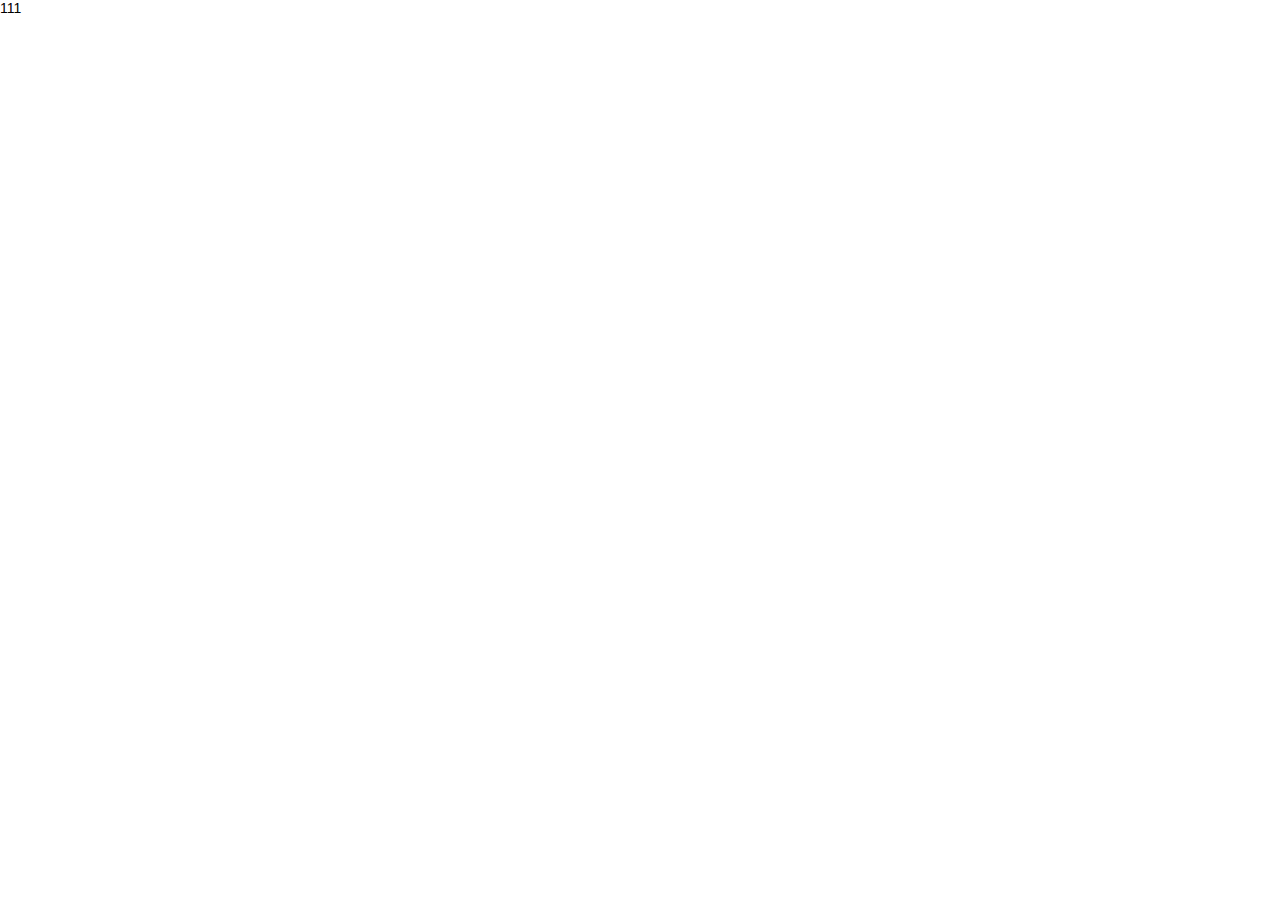
==== login.html @ 555096b3 "初始化" ====
<!DOCTYPE html>
<html lang="en">
<head>
  <meta charset="UTF-8">
  <meta http-equiv="X-UA-Compatible" content="IE=edge">
  <meta name="viewport" content="width=device-width, initial-scale=1.0">
  <title>Document</title>
  <link rel="stylesheet" href="assets/lib/layui/css/layui.css"/>
  <link rel="stylesheet" href="assets/css/index.css">
</head>
<body>
   111
</body>
</html>
---- assets/lib/layui/css/layui.css ----
/** layui-v2.5.5 MIT License By https://www.layui.com */
 .layui-inline,img{display:inline-block;vertical-align:middle}h1,h2,h3,h4,h5,h6{font-weight:400}.layui-edge,.layui-header,.layui-inline,.layui-main{position:relative}.layui-body,.layui-edge,.layui-elip{overflow:hidden}.layui-btn,.layui-edge,.layui-inline,img{vertical-align:middle}.layui-btn,.layui-disabled,.layui-icon,.layui-unselect{-moz-user-select:none;-webkit-user-select:none;-ms-user-select:none}.layui-elip,.layui-form-checkbox span,.layui-form-pane .layui-form-label{text-overflow:ellipsis;white-space:nowrap}.layui-breadcrumb,.layui-tree-btnGroup{visibility:hidden}blockquote,body,button,dd,div,dl,dt,form,h1,h2,h3,h4,h5,h6,input,li,ol,p,pre,td,textarea,th,ul{margin:0;padding:0;-webkit-tap-highlight-color:rgba(0,0,0,0)}a:active,a:hover{outline:0}img{border:none}li{list-style:none}table{border-collapse:collapse;border-spacing:0}h4,h5,h6{font-size:100%}button,input,optgroup,option,select,textarea{font-family:inherit;font-size:inherit;font-style:inherit;font-weight:inherit;outline:0}pre{white-space:pre-wrap;white-space:-moz-pre-wrap;white-space:-pre-wrap;white-space:-o-pre-wrap;word-wrap:break-word}body{line-height:24px;font:14px Helvetica Neue,Helvetica,PingFang SC,Tahoma,Arial,sans-serif}hr{height:1px;margin:10px 0;border:0;clear:both}a{color:#333;text-decoration:none}a:hover{color:#777}a cite{font-style:normal;*cursor:pointer}.layui-border-box,.layui-border-box *{box-sizing:border-box}.layui-box,.layui-box *{box-sizing:content-box}.layui-clear{clear:both;*zoom:1}.layui-clear:after{content:'\20';clear:both;*zoom:1;display:block;height:0}.layui-inline{*display:inline;*zoom:1}.layui-edge{display:inline-block;width:0;height:0;border-width:6px;border-style:dashed;border-color:transparent}.layui-edge-top{top:-4px;border-bottom-color:#999;border-bottom-style:solid}.layui-edge-right{border-left-color:#999;border-left-style:solid}.layui-edge-bottom{top:2px;border-top-color:#999;border-top-style:solid}.layui-edge-left{border-right-color:#999;border-right-style:solid}.layui-disabled,.layui-disabled:hover{color:#d2d2d2!important;cursor:not-allowed!important}.layui-circle{border-radius:100%}.layui-show{display:block!important}.layui-hide{display:none!important}@font-face{font-family:layui-icon;src:url(../font/iconfont.eot?v=250);src:url(../font/iconfont.eot?v=250#iefix) format('embedded-opentype'),url(../font/iconfont.woff2?v=250) format('woff2'),url(../font/iconfont.woff?v=250) format('woff'),url(../font/iconfont.ttf?v=250) format('truetype'),url(../font/iconfont.svg?v=250#layui-icon) format('svg')}.layui-icon{font-family:layui-icon!important;font-size:16px;font-style:normal;-webkit-font-smoothing:antialiased;-moz-osx-font-smoothing:grayscale}.layui-icon-reply-fill:before{content:"\e611"}.layui-icon-set-fill:before{content:"\e614"}.layui-icon-menu-fill:before{content:"\e60f"}.layui-icon-search:before{content:"\e615"}.layui-icon-share:before{content:"\e641"}.layui-icon-set-sm:before{content:"\e620"}.layui-icon-engine:before{content:"\e628"}.layui-icon-close:before{content:"\1006"}.layui-icon-close-fill:before{content:"\1007"}.layui-icon-chart-screen:before{content:"\e629"}.layui-icon-star:before{content:"\e600"}.layui-icon-circle-dot:before{content:"\e617"}.layui-icon-chat:before{content:"\e606"}.layui-icon-release:before{content:"\e609"}.layui-icon-list:before{content:"\e60a"}.layui-icon-chart:before{content:"\e62c"}.layui-icon-ok-circle:before{content:"\1005"}.layui-icon-layim-theme:before{content:"\e61b"}.layui-icon-table:before{content:"\e62d"}.layui-icon-right:before{content:"\e602"}.layui-icon-left:before{content:"\e603"}.layui-icon-cart-simple:before{content:"\e698"}.layui-icon-face-cry:before{content:"\e69c"}.layui-icon-face-smile:before{content:"\e6af"}.layui-icon-survey:before{content:"\e6b2"}.layui-icon-tree:before{content:"\e62e"}.layui-icon-upload-circle:before{content:"\e62f"}.layui-icon-add-circle:before{content:"\e61f"}.layui-icon-download-circle:before{content:"\e601"}.layui-icon-templeate-1:before{content:"\e630"}.layui-icon-util:before{content:"\e631"}.layui-icon-face-surprised:before{content:"\e664"}.layui-icon-edit:before{content:"\e642"}.layui-icon-speaker:before{content:"\e645"}.layui-icon-down:before{content:"\e61a"}.layui-icon-file:before{content:"\e621"}.layui-icon-layouts:before{content:"\e632"}.layui-icon-rate-half:before{content:"\e6c9"}.layui-icon-add-circle-fine:before{content:"\e608"}.layui-icon-prev-circle:before{content:"\e633"}.layui-icon-read:before{content:"\e705"}.layui-icon-404:before{content:"\e61c"}.layui-icon-carousel:before{content:"\e634"}.layui-icon-help:before{content:"\e607"}.layui-icon-code-circle:before{content:"\e635"}.layui-icon-water:before{content:"\e636"}.layui-icon-username:before{content:"\e66f"}.layui-icon-find-fill:before{content:"\e670"}.layui-icon-about:before{content:"\e60b"}.layui-icon-location:before{content:"\e715"}.layui-icon-up:before{content:"\e619"}.layui-icon-pause:before{content:"\e651"}.layui-icon-date:before{content:"\e637"}.layui-icon-layim-uploadfile:before{content:"\e61d"}.layui-icon-delete:before{content:"\e640"}.layui-icon-play:before{content:"\e652"}.layui-icon-top:before{content:"\e604"}.layui-icon-friends:before{content:"\e612"}.layui-icon-refresh-3:before{content:"\e9aa"}.layui-icon-ok:before{content:"\e605"}.layui-icon-layer:before{content:"\e638"}.layui-icon-face-smile-fine:before{content:"\e60c"}.layui-icon-dollar:before{content:"\e659"}.layui-icon-group:before{content:"\e613"}.layui-icon-layim-download:before{content:"\e61e"}.layui-icon-picture-fine:before{content:"\e60d"}.layui-icon-link:before{content:"\e64c"}.layui-icon-diamond:before{content:"\e735"}.layui-icon-log:before{content:"\e60e"}.layui-icon-rate-solid:before{content:"\e67a"}.layui-icon-fonts-del:before{content:"\e64f"}.layui-icon-unlink:before{content:"\e64d"}.layui-icon-fonts-clear:before{content:"\e639"}.layui-icon-triangle-r:before{content:"\e623"}.layui-icon-circle:before{content:"\e63f"}.layui-icon-radio:before{content:"\e643"}.layui-icon-align-center:before{content:"\e647"}.layui-icon-align-right:before{content:"\e648"}.layui-icon-align-left:before{content:"\e649"}.layui-icon-loading-1:before{content:"\e63e"}.layui-icon-return:before{content:"\e65c"}.layui-icon-fonts-strong:before{content:"\e62b"}.layui-icon-upload:before{content:"\e67c"}.layui-icon-dialogue:before{content:"\e63a"}.layui-icon-video:before{content:"\e6ed"}.layui-icon-headset:before{content:"\e6fc"}.layui-icon-cellphone-fine:before{content:"\e63b"}.layui-icon-add-1:before{content:"\e654"}.layui-icon-face-smile-b:before{content:"\e650"}.layui-icon-fonts-html:before{content:"\e64b"}.layui-icon-form:before{content:"\e63c"}.layui-icon-cart:before{content:"\e657"}.layui-icon-camera-fill:before{content:"\e65d"}.layui-icon-tabs:before{content:"\e62a"}.layui-icon-fonts-code:before{content:"\e64e"}.layui-icon-fire:before{content:"\e756"}.layui-icon-set:before{content:"\e716"}.layui-icon-fonts-u:before{content:"\e646"}.layui-icon-triangle-d:before{content:"\e625"}.layui-icon-tips:before{content:"\e702"}.layui-icon-picture:before{content:"\e64a"}.layui-icon-more-vertical:before{content:"\e671"}.layui-icon-flag:before{content:"\e66c"}.layui-icon-loading:before{content:"\e63d"}.layui-icon-fonts-i:before{content:"\e644"}.layui-icon-refresh-1:before{content:"\e666"}.layui-icon-rmb:before{content:"\e65e"}.layui-icon-home:before{content:"\e68e"}.layui-icon-user:before{content:"\e770"}.layui-icon-notice:before{content:"\e667"}.layui-icon-login-weibo:before{content:"\e675"}.layui-icon-voice:before{content:"\e688"}.layui-icon-upload-drag:before{content:"\e681"}.layui-icon-login-qq:before{content:"\e676"}.layui-icon-snowflake:before{content:"\e6b1"}.layui-icon-file-b:before{content:"\e655"}.layui-icon-template:before{content:"\e663"}.layui-icon-auz:before{content:"\e672"}.layui-icon-console:before{content:"\e665"}.layui-icon-app:before{content:"\e653"}.layui-icon-prev:before{content:"\e65a"}.layui-icon-website:before{content:"\e7ae"}.layui-icon-next:before{content:"\e65b"}.layui-icon-component:before{content:"\e857"}.layui-icon-more:before{content:"\e65f"}.layui-icon-login-wechat:before{content:"\e677"}.layui-icon-shrink-right:before{content:"\e668"}.layui-icon-spread-left:before{content:"\e66b"}.layui-icon-camera:before{content:"\e660"}.layui-icon-note:before{content:"\e66e"}.layui-icon-refresh:before{content:"\e669"}.layui-icon-female:before{content:"\e661"}.layui-icon-male:before{content:"\e662"}.layui-icon-password:before{content:"\e673"}.layui-icon-senior:before{content:"\e674"}.layui-icon-theme:before{content:"\e66a"}.layui-icon-tread:before{content:"\e6c5"}.layui-icon-praise:before{content:"\e6c6"}.layui-icon-star-fill:before{content:"\e658"}.layui-icon-rate:before{content:"\e67b"}.layui-icon-template-1:before{content:"\e656"}.layui-icon-vercode:before{content:"\e679"}.layui-icon-cellphone:before{content:"\e678"}.layui-icon-screen-full:before{content:"\e622"}.layui-icon-screen-restore:before{content:"\e758"}.layui-icon-cols:before{content:"\e610"}.layui-icon-export:before{content:"\e67d"}.layui-icon-print:before{content:"\e66d"}.layui-icon-slider:before{content:"\e714"}.layui-icon-addition:before{content:"\e624"}.layui-icon-subtraction:before{content:"\e67e"}.layui-icon-service:before{content:"\e626"}.layui-icon-transfer:before{content:"\e691"}.layui-main{width:1140px;margin:0 auto}.layui-header{z-index:1000;height:60px}.layui-header a:hover{transition:all .5s;-webkit-transition:all .5s}.layui-side{position:fixed;left:0;top:0;bottom:0;z-index:999;width:200px;overflow-x:hidden}.layui-side-scroll{position:relative;width:220px;height:100%;overflow-x:hidden}.layui-body{position:absolute;left:200px;right:0;top:0;bottom:0;z-index:998;width:auto;overflow-y:auto;box-sizing:border-box}.layui-layout-body{overflow:hidden}.layui-layout-admin .layui-header{background-color:#23262E}.layui-layout-admin .layui-side{top:60px;width:200px;overflow-x:hidden}.layui-layout-admin .layui-body{position:fixed;top:60px;bottom:44px}.layui-layout-admin .layui-main{width:auto;margin:0 15px}.layui-layout-admin .layui-footer{position:fixed;left:200px;right:0;bottom:0;height:44px;line-height:44px;padding:0 15px;background-color:#eee}.layui-layout-admin .layui-logo{position:absolute;left:0;top:0;width:200px;height:100%;line-height:60px;text-align:center;color:#009688;font-size:16px}.layui-layout-admin .layui-header .layui-nav{background:0 0}.layui-layout-left{position:absolute!important;left:200px;top:0}.layui-layout-right{position:absolute!important;right:0;top:0}.layui-container{position:relative;margin:0 auto;padding:0 15px;box-sizing:border-box}.layui-fluid{position:relative;margin:0 auto;padding:0 15px}.layui-row:after,.layui-row:before{content:'';display:block;clear:both}.layui-col-lg1,.layui-col-lg10,.layui-col-lg11,.layui-col-lg12,.layui-col-lg2,.layui-col-lg3,.layui-col-lg4,.layui-col-lg5,.layui-col-lg6,.layui-col-lg7,.layui-col-lg8,.layui-col-lg9,.layui-col-md1,.layui-col-md10,.layui-col-md11,.layui-col-md12,.layui-col-md2,.layui-col-md3,.layui-col-md4,.layui-col-md5,.layui-col-md6,.layui-col-md7,.layui-col-md8,.layui-col-md9,.layui-col-sm1,.layui-col-sm10,.layui-col-sm11,.layui-col-sm12,.layui-col-sm2,.layui-col-sm3,.layui-col-sm4,.layui-col-sm5,.layui-col-sm6,.layui-col-sm7,.layui-col-sm8,.layui-col-sm9,.layui-col-xs1,.layui-col-xs10,.layui-col-xs11,.layui-col-xs12,.layui-col-xs2,.layui-col-xs3,.layui-col-xs4,.layui-col-xs5,.layui-col-xs6,.layui-col-xs7,.layui-col-xs8,.layui-col-xs9{position:relative;display:block;box-sizing:border-box}.layui-col-xs1,.layui-col-xs10,.layui-col-xs11,.layui-col-xs12,.layui-col-xs2,.layui-col-xs3,.layui-col-xs4,.layui-col-xs5,.layui-col-xs6,.layui-col-xs7,.layui-col-xs8,.layui-col-xs9{float:left}.layui-col-xs1{width:8.33333333%}.layui-col-xs2{width:16.66666667%}.layui-col-xs3{width:25%}.layui-col-xs4{width:33.33333333%}.layui-col-xs5{width:41.66666667%}.layui-col-xs6{width:50%}.layui-col-xs7{width:58.33333333%}.layui-col-xs8{width:66.66666667%}.layui-col-xs9{width:75%}.layui-col-xs10{width:83.33333333%}.layui-col-xs11{width:91.66666667%}.layui-col-xs12{width:100%}.layui-col-xs-offset1{margin-left:8.33333333%}.layui-col-xs-offset2{margin-left:16.66666667%}.layui-col-xs-offset3{margin-left:25%}.layui-col-xs-offset4{margin-left:33.33333333%}.layui-col-xs-offset5{margin-left:41.66666667%}.layui-col-xs-offset6{margin-left:50%}.layui-col-xs-offset7{margin-left:58.33333333%}.layui-col-xs-offset8{margin-left:66.66666667%}.layui-col-xs-offset9{margin-left:75%}.layui-col-xs-offset10{margin-left:83.33333333%}.layui-col-xs-offset11{margin-left:91.66666667%}.layui-col-xs-offset12{margin-left:100%}@media screen and (max-width:768px){.layui-hide-xs{display:none!important}.layui-show-xs-block{display:block!important}.layui-show-xs-inline{display:inline!important}.layui-show-xs-inline-block{display:inline-block!important}}@media screen and (min-width:768px){.layui-container{width:750px}.layui-hide-sm{display:none!important}.layui-show-sm-block{display:block!important}.layui-show-sm-inline{display:inline!important}.layui-show-sm-inline-block{display:inline-block!important}.layui-col-sm1,.layui-col-sm10,.layui-col-sm11,.layui-col-sm12,.layui-col-sm2,.layui-col-sm3,.layui-col-sm4,.layui-col-sm5,.layui-col-sm6,.layui-col-sm7,.layui-col-sm8,.layui-col-sm9{float:left}.layui-col-sm1{width:8.33333333%}.layui-col-sm2{width:16.66666667%}.layui-col-sm3{width:25%}.layui-col-sm4{width:33.33333333%}.layui-col-sm5{width:41.66666667%}.layui-col-sm6{width:50%}.layui-col-sm7{width:58.33333333%}.layui-col-sm8{width:66.66666667%}.layui-col-sm9{width:75%}.layui-col-sm10{width:83.33333333%}.layui-col-sm11{width:91.66666667%}.layui-col-sm12{width:100%}.layui-col-sm-offset1{margin-left:8.33333333%}.layui-col-sm-offset2{margin-left:16.66666667%}.layui-col-sm-offset3{margin-left:25%}.layui-col-sm-offset4{margin-left:33.33333333%}.layui-col-sm-offset5{margin-left:41.66666667%}.layui-col-sm-offset6{margin-left:50%}.layui-col-sm-offset7{margin-left:58.33333333%}.layui-col-sm-offset8{margin-left:66.66666667%}.layui-col-sm-offset9{margin-left:75%}.layui-col-sm-offset10{margin-left:83.33333333%}.layui-col-sm-offset11{margin-left:91.66666667%}.layui-col-sm-offset12{margin-left:100%}}@media screen and (min-width:992px){.layui-container{width:970px}.layui-hide-md{display:none!important}.layui-show-md-block{display:block!important}.layui-show-md-inline{display:inline!important}.layui-show-md-inline-block{display:inline-block!important}.layui-col-md1,.layui-col-md10,.layui-col-md11,.layui-col-md12,.layui-col-md2,.layui-col-md3,.layui-col-md4,.layui-col-md5,.layui-col-md6,.layui-col-md7,.layui-col-md8,.layui-col-md9{float:left}.layui-col-md1{width:8.33333333%}.layui-col-md2{width:16.66666667%}.layui-col-md3{width:25%}.layui-col-md4{width:33.33333333%}.layui-col-md5{width:41.66666667%}.layui-col-md6{width:50%}.layui-col-md7{width:58.33333333%}.layui-col-md8{width:66.66666667%}.layui-col-md9{width:75%}.layui-col-md10{width:83.33333333%}.layui-col-md11{width:91.66666667%}.layui-col-md12{width:100%}.layui-col-md-offset1{margin-left:8.33333333%}.layui-col-md-offset2{margin-left:16.66666667%}.layui-col-md-offset3{margin-left:25%}.layui-col-md-offset4{margin-left:33.33333333%}.layui-col-md-offset5{margin-left:41.66666667%}.layui-col-md-offset6{margin-left:50%}.layui-col-md-offset7{margin-left:58.33333333%}.layui-col-md-offset8{margin-left:66.66666667%}.layui-col-md-offset9{margin-left:75%}.layui-col-md-offset10{margin-left:83.33333333%}.layui-col-md-offset11{margin-left:91.66666667%}.layui-col-md-offset12{margin-left:100%}}@media screen and (min-width:1200px){.layui-container{width:1170px}.layui-hide-lg{display:none!important}.layui-show-lg-block{display:block!important}.layui-show-lg-inline{display:inline!important}.layui-show-lg-inline-block{display:inline-block!important}.layui-col-lg1,.layui-col-lg10,.layui-col-lg11,.layui-col-lg12,.layui-col-lg2,.layui-col-lg3,.layui-col-lg4,.layui-col-lg5,.layui-col-lg6,.layui-col-lg7,.layui-col-lg8,.layui-col-lg9{float:left}.layui-col-lg1{width:8.33333333%}.layui-col-lg2{width:16.66666667%}.layui-col-lg3{width:25%}.layui-col-lg4{width:33.33333333%}.layui-col-lg5{width:41.66666667%}.layui-col-lg6{width:50%}.layui-col-lg7{width:58.33333333%}.layui-col-lg8{width:66.66666667%}.layui-col-lg9{width:75%}.layui-col-lg10{width:83.33333333%}.layui-col-lg11{width:91.66666667%}.layui-col-lg12{width:100%}.layui-col-lg-offset1{margin-left:8.33333333%}.layui-col-lg-offset2{margin-left:16.66666667%}.layui-col-lg-offset3{margin-left:25%}.layui-col-lg-offset4{margin-left:33.33333333%}.layui-col-lg-offset5{margin-left:41.66666667%}.layui-col-lg-offset6{margin-left:50%}.layui-col-lg-offset7{margin-left:58.33333333%}.layui-col-lg-offset8{margin-left:66.66666667%}.layui-col-lg-offset9{margin-left:75%}.layui-col-lg-offset10{margin-left:83.33333333%}.layui-col-lg-offset11{margin-left:91.66666667%}.layui-col-lg-offset12{margin-left:100%}}.layui-col-space1{margin:-.5px}.layui-col-space1>*{padding:.5px}.layui-col-space3{margin:-1.5px}.layui-col-space3>*{padding:1.5px}.layui-col-space5{margin:-2.5px}.layui-col-space5>*{padding:2.5px}.layui-col-space8{margin:-3.5px}.layui-col-space8>*{padding:3.5px}.layui-col-space10{margin:-5px}.layui-col-space10>*{padding:5px}.layui-col-space12{margin:-6px}.layui-col-space12>*{padding:6px}.layui-col-space15{margin:-7.5px}.layui-col-space15>*{padding:7.5px}.layui-col-space18{margin:-9px}.layui-col-space18>*{padding:9px}.layui-col-space20{margin:-10px}.layui-col-space20>*{padding:10px}.layui-col-space22{margin:-11px}.layui-col-space22>*{padding:11px}.layui-col-space25{margin:-12.5px}.layui-col-space25>*{padding:12.5px}.layui-col-space30{margin:-15px}.layui-col-space30>*{padding:15px}.layui-btn,.layui-input,.layui-select,.layui-textarea,.layui-upload-button{outline:0;-webkit-appearance:none;transition:all .3s;-webkit-transition:all .3s;box-sizing:border-box}.layui-elem-quote{margin-bottom:10px;padding:15px;line-height:22px;border-left:5px solid #009688;border-radius:0 2px 2px 0;background-color:#f2f2f2}.layui-quote-nm{border-style:solid;border-width:1px 1px 1px 5px;background:0 0}.layui-elem-field{margin-bottom:10px;padding:0;border-width:1px;border-style:solid}.layui-elem-field legend{margin-left:20px;padding:0 10px;font-size:20px;font-weight:300}.layui-field-title{margin:10px 0 20px;border-width:1px 0 0}.layui-field-box{padding:10px 15px}.layui-field-title .layui-field-box{padding:10px 0}.layui-progress{position:relative;height:6px;border-radius:20px;background-color:#e2e2e2}.layui-progress-bar{position:absolute;left:0;top:0;width:0;max-width:100%;height:6px;border-radius:20px;text-align:right;background-color:#5FB878;transition:all .3s;-webkit-transition:all .3s}.layui-progress-big,.layui-progress-big .layui-progress-bar{height:18px;line-height:18px}.layui-progress-text{position:relative;top:-20px;line-height:18px;font-size:12px;color:#666}.layui-progress-big .layui-progress-text{position:static;padding:0 10px;color:#fff}.layui-collapse{border-width:1px;border-style:solid;border-radius:2px}.layui-colla-content,.layui-colla-item{border-top-width:1px;border-top-style:solid}.layui-colla-item:first-child{border-top:none}.layui-colla-title{position:relative;height:42px;line-height:42px;padding:0 15px 0 35px;color:#333;background-color:#f2f2f2;cursor:pointer;font-size:14px;overflow:hidden}.layui-colla-content{display:none;padding:10px 15px;line-height:22px;color:#666}.layui-colla-icon{position:absolute;left:15px;top:0;font-size:14px}.layui-card{margin-bottom:15px;border-radius:2px;background-color:#fff;box-shadow:0 1px 2px 0 rgba(0,0,0,.05)}.layui-card:last-child{margin-bottom:0}.layui-card-header{position:relative;height:42px;line-height:42px;padding:0 15px;border-bottom:1px solid #f6f6f6;color:#333;border-radius:2px 2px 0 0;font-size:14px}.layui-bg-black,.layui-bg-blue,.layui-bg-cyan,.layui-bg-green,.layui-bg-orange,.layui-bg-red{color:#fff!important}.layui-card-body{position:relative;padding:10px 15px;line-height:24px}.layui-card-body[pad15]{padding:15px}.layui-card-body[pad20]{padding:20px}.layui-card-body .layui-table{margin:5px 0}.layui-card .layui-tab{margin:0}.layui-panel-window{position:relative;padding:15px;border-radius:0;border-top:5px solid #E6E6E6;background-color:#fff}.layui-auxiliar-moving{position:fixed;left:0;right:0;top:0;bottom:0;width:100%;height:100%;background:0 0;z-index:9999999999}.layui-form-label,.layui-form-mid,.layui-form-select,.layui-input-block,.layui-input-inline,.layui-textarea{position:relative}.layui-bg-red{background-color:#FF5722!important}.layui-bg-orange{background-color:#FFB800!important}.layui-bg-green{background-color:#009688!important}.layui-bg-cyan{background-color:#2F4056!important}.layui-bg-blue{background-color:#1E9FFF!important}.layui-bg-black{background-color:#393D49!important}.layui-bg-gray{background-color:#eee!important;color:#666!important}.layui-badge-rim,.layui-colla-content,.layui-colla-item,.layui-collapse,.layui-elem-field,.layui-form-pane .layui-form-item[pane],.layui-form-pane .layui-form-label,.layui-input,.layui-layedit,.layui-layedit-tool,.layui-quote-nm,.layui-select,.layui-tab-bar,.layui-tab-card,.layui-tab-title,.layui-tab-title .layui-this:after,.layui-textarea{border-color:#e6e6e6}.layui-timeline-item:before,hr{background-color:#e6e6e6}.layui-text{line-height:22px;font-size:14px;color:#666}.layui-text h1,.layui-text h2,.layui-text h3{font-weight:500;color:#333}.layui-text h1{font-size:30px}.layui-text h2{font-size:24px}.layui-text h3{font-size:18px}.layui-text a:not(.layui-btn){color:#01AAED}.layui-text a:not(.layui-btn):hover{text-decoration:underline}.layui-text ul{padding:5px 0 5px 15px}.layui-text ul li{margin-top:5px;list-style-type:disc}.layui-text em,.layui-word-aux{color:#999!important;padding:0 5px!important}.layui-btn{display:inline-block;height:38px;line-height:38px;padding:0 18px;background-color:#009688;color:#fff;white-space:nowrap;text-align:center;font-size:14px;border:none;border-radius:2px;cursor:pointer}.layui-btn:hover{opacity:.8;filter:alpha(opacity=80);color:#fff}.layui-btn:active{opacity:1;filter:alpha(opacity=100)}.layui-btn+.layui-btn{margin-left:10px}.layui-btn-container{font-size:0}.layui-btn-container .layui-btn{margin-right:10px;margin-bottom:10px}.layui-btn-container .layui-btn+.layui-btn{margin-left:0}.layui-table .layui-btn-container .layui-btn{margin-bottom:9px}.layui-btn-radius{border-radius:100px}.layui-btn .layui-icon{margin-right:3px;font-size:18px;vertical-align:bottom;vertical-align:middle\9}.layui-btn-primary{border:1px solid #C9C9C9;background-color:#fff;color:#555}.layui-btn-primary:hover{border-color:#009688;color:#333}.layui-btn-normal{background-color:#1E9FFF}.layui-btn-warm{background-color:#FFB800}.layui-btn-danger{background-color:#FF5722}.layui-btn-checked{background-color:#5FB878}.layui-btn-disabled,.layui-btn-disabled:active,.layui-btn-disabled:hover{border:1px solid #e6e6e6;background-color:#FBFBFB;color:#C9C9C9;cursor:not-allowed;opacity:1}.layui-btn-lg{height:44px;line-height:44px;padding:0 25px;font-size:16px}.layui-btn-sm{height:30px;line-height:30px;padding:0 10px;font-size:12px}.layui-btn-sm i{font-size:16px!important}.layui-btn-xs{height:22px;line-height:22px;padding:0 5px;font-size:12px}.layui-btn-xs i{font-size:14px!important}.layui-btn-group{display:inline-block;vertical-align:middle;font-size:0}.layui-btn-group .layui-btn{margin-left:0!important;margin-right:0!important;border-left:1px solid rgba(255,255,255,.5);border-radius:0}.layui-btn-group .layui-btn-primary{border-left:none}.layui-btn-group .layui-btn-primary:hover{border-color:#C9C9C9;color:#009688}.layui-btn-group .layui-btn:first-child{border-left:none;border-radius:2px 0 0 2px}.layui-btn-group .layui-btn-primary:first-child{border-left:1px solid #c9c9c9}.layui-btn-group .layui-btn:last-child{border-radius:0 2px 2px 0}.layui-btn-group .layui-btn+.layui-btn{margin-left:0}.layui-btn-group+.layui-btn-group{margin-left:10px}.layui-btn-fluid{width:100%}.layui-input,.layui-select,.layui-textarea{height:38px;line-height:1.3;line-height:38px\9;border-width:1px;border-style:solid;background-color:#fff;border-radius:2px}.layui-input::-webkit-input-placeholder,.layui-select::-webkit-input-placeholder,.layui-textarea::-webkit-input-placeholder{line-height:1.3}.layui-input,.layui-textarea{display:block;width:100%;padding-left:10px}.layui-input:hover,.layui-textarea:hover{border-color:#D2D2D2!important}.layui-input:focus,.layui-textarea:focus{border-color:#C9C9C9!important}.layui-textarea{min-height:100px;height:auto;line-height:20px;padding:6px 10px;resize:vertical}.layui-select{padding:0 10px}.layui-form input[type=checkbox],.layui-form input[type=radio],.layui-form select{display:none}.layui-form [lay-ignore]{display:initial}.layui-form-item{margin-bottom:15px;clear:both;*zoom:1}.layui-form-item:after{content:'\20';clear:both;*zoom:1;display:block;height:0}.layui-form-label{float:left;display:block;padding:9px 15px;width:80px;font-weight:400;line-height:20px;text-align:right}.layui-form-label-col{display:block;float:none;padding:9px 0;line-height:20px;text-align:left}.layui-form-item .layui-inline{margin-bottom:5px;margin-right:10px}.layui-input-block{margin-left:110px;min-height:36px}.layui-input-inline{display:inline-block;vertical-align:middle}.layui-form-item .layui-input-inline{float:left;width:190px;margin-right:10px}.layui-form-text .layui-input-inline{width:auto}.layui-form-mid{float:left;display:block;padding:9px 0!important;line-height:20px;margin-right:10px}.layui-form-danger+.layui-form-select .layui-input,.layui-form-danger:focus{border-color:#FF5722!important}.layui-form-select .layui-input{padding-right:30px;cursor:pointer}.layui-form-select .layui-edge{position:absolute;right:10px;top:50%;margin-top:-3px;cursor:pointer;border-width:6px;border-top-color:#c2c2c2;border-top-style:solid;transition:all .3s;-webkit-transition:all .3s}.layui-form-select dl{display:none;position:absolute;left:0;top:42px;padding:5px 0;z-index:899;min-width:100%;border:1px solid #d2d2d2;max-height:300px;overflow-y:auto;background-color:#fff;border-radius:2px;box-shadow:0 2px 4px rgba(0,0,0,.12);box-sizing:border-box}.layui-form-select dl dd,.layui-form-select dl dt{padding:0 10px;line-height:36px;white-space:nowrap;overflow:hidden;text-overflow:ellipsis}.layui-form-select dl dt{font-size:12px;color:#999}.layui-form-select dl dd{cursor:pointer}.layui-form-select dl dd:hover{background-color:#f2f2f2;-webkit-transition:.5s all;transition:.5s all}.layui-form-select .layui-select-group dd{padding-left:20px}.layui-form-select dl dd.layui-select-tips{padding-left:10px!important;color:#999}.layui-form-select dl dd.layui-this{background-color:#5FB878;color:#fff}.layui-form-checkbox,.layui-form-select dl dd.layui-disabled{background-color:#fff}.layui-form-selected dl{display:block}.layui-form-checkbox,.layui-form-checkbox *,.layui-form-switch{display:inline-block;vertical-align:middle}.layui-form-selected .layui-edge{margin-top:-9px;-webkit-transform:rotate(180deg);transform:rotate(180deg);margin-top:-3px\9}:root .layui-form-selected .layui-edge{margin-top:-9px\0/IE9}.layui-form-selectup dl{top:auto;bottom:42px}.layui-select-none{margin:5px 0;text-align:center;color:#999}.layui-select-disabled .layui-disabled{border-color:#eee!important}.layui-select-disabled .layui-edge{border-top-color:#d2d2d2}.layui-form-checkbox{position:relative;height:30px;line-height:30px;margin-right:10px;padding-right:30px;cursor:pointer;font-size:0;-webkit-transition:.1s linear;transition:.1s linear;box-sizing:border-box}.layui-form-checkbox span{padding:0 10px;height:100%;font-size:14px;border-radius:2px 0 0 2px;background-color:#d2d2d2;color:#fff;overflow:hidden}.layui-form-checkbox:hover span{background-color:#c2c2c2}.layui-form-checkbox i{position:absolute;right:0;top:0;width:30px;height:28px;border:1px solid #d2d2d2;border-left:none;border-radius:0 2px 2px 0;color:#fff;font-size:20px;text-align:center}.layui-form-checkbox:hover i{border-color:#c2c2c2;color:#c2c2c2}.layui-form-checked,.layui-form-checked:hover{border-color:#5FB878}.layui-form-checked span,.layui-form-checked:hover span{background-color:#5FB878}.layui-form-checked i,.layui-form-checked:hover i{color:#5FB878}.layui-form-item .layui-form-checkbox{margin-top:4px}.layui-form-checkbox[lay-skin=primary]{height:auto!important;line-height:normal!important;min-width:18px;min-height:18px;border:none!important;margin-right:0;padding-left:28px;padding-right:0;background:0 0}.layui-form-checkbox[lay-skin=primary] span{padding-left:0;padding-right:15px;line-height:18px;background:0 0;color:#666}.layui-form-checkbox[lay-skin=primary] i{right:auto;left:0;width:16px;height:16px;line-height:16px;border:1px solid #d2d2d2;font-size:12px;border-radius:2px;background-color:#fff;-webkit-transition:.1s linear;transition:.1s linear}.layui-form-checkbox[lay-skin=primary]:hover i{border-color:#5FB878;color:#fff}.layui-form-checked[lay-skin=primary] i{border-color:#5FB878!important;background-color:#5FB878;color:#fff}.layui-checkbox-disbaled[lay-skin=primary] span{background:0 0!important;color:#c2c2c2}.layui-checkbox-disbaled[lay-skin=primary]:hover i{border-color:#d2d2d2}.layui-form-item .layui-form-checkbox[lay-skin=primary]{margin-top:10px}.layui-form-switch{position:relative;height:22px;line-height:22px;min-width:35px;padding:0 5px;margin-top:8px;border:1px solid #d2d2d2;border-radius:20px;cursor:pointer;background-color:#fff;-webkit-transition:.1s linear;transition:.1s linear}.layui-form-switch i{position:absolute;left:5px;top:3px;width:16px;height:16px;border-radius:20px;background-color:#d2d2d2;-webkit-transition:.1s linear;transition:.1s linear}.layui-form-switch em{position:relative;top:0;width:25px;margin-left:21px;padding:0!important;text-align:center!important;color:#999!important;font-style:normal!important;font-size:12px}.layui-form-onswitch{border-color:#5FB878;background-color:#5FB878}.layui-checkbox-disbaled,.layui-checkbox-disbaled i{border-color:#e2e2e2!important}.layui-form-onswitch i{left:100%;margin-left:-21px;background-color:#fff}.layui-form-onswitch em{margin-left:5px;margin-right:21px;color:#fff!important}.layui-checkbox-disbaled span{background-color:#e2e2e2!important}.layui-checkbox-disbaled:hover i{color:#fff!important}[lay-radio]{display:none}.layui-form-radio,.layui-form-radio *{display:inline-block;vertical-align:middle}.layui-form-radio{line-height:28px;margin:6px 10px 0 0;padding-right:10px;cursor:pointer;font-size:0}.layui-form-radio *{font-size:14px}.layui-form-radio>i{margin-right:8px;font-size:22px;color:#c2c2c2}.layui-form-radio>i:hover,.layui-form-radioed>i{color:#5FB878}.layui-radio-disbaled>i{color:#e2e2e2!important}.layui-form-pane .layui-form-label{width:110px;padding:8px 15px;height:38px;line-height:20px;border-width:1px;border-style:solid;border-radius:2px 0 0 2px;text-align:center;background-color:#FBFBFB;overflow:hidden;box-sizing:border-box}.layui-form-pane .layui-input-inline{margin-left:-1px}.layui-form-pane .layui-input-block{margin-left:110px;left:-1px}.layui-form-pane .layui-input{border-radius:0 2px 2px 0}.layui-form-pane .layui-form-text .layui-form-label{float:none;width:100%;border-radius:2px;box-sizing:border-box;text-align:left}.layui-form-pane .layui-form-text .layui-input-inline{display:block;margin:0;top:-1px;clear:both}.layui-form-pane .layui-form-text .layui-input-block{margin:0;left:0;top:-1px}.layui-form-pane .layui-form-text .layui-textarea{min-height:100px;border-radius:0 0 2px 2px}.layui-form-pane .layui-form-checkbox{margin:4px 0 4px 10px}.layui-form-pane .layui-form-radio,.layui-form-pane .layui-form-switch{margin-top:6px;margin-left:10px}.layui-form-pane .layui-form-item[pane]{position:relative;border-width:1px;border-style:solid}.layui-form-pane .layui-form-item[pane] .layui-form-label{position:absolute;left:0;top:0;height:100%;border-width:0 1px 0 0}.layui-form-pane .layui-form-item[pane] .layui-input-inline{margin-left:110px}@media screen and (max-width:450px){.layui-form-item .layui-form-label{text-overflow:ellipsis;overflow:hidden;white-space:nowrap}.layui-form-item .layui-inline{display:block;margin-right:0;margin-bottom:20px;clear:both}.layui-form-item .layui-inline:after{content:'\20';clear:both;display:block;height:0}.layui-form-item .layui-input-inline{display:block;float:none;left:-3px;width:auto;margin:0 0 10px 112px}.layui-form-item .layui-input-inline+.layui-form-mid{margin-left:110px;top:-5px;padding:0}.layui-form-item .layui-form-checkbox{margin-right:5px;margin-bottom:5px}}.layui-layedit{border-width:1px;border-style:solid;border-radius:2px}.layui-layedit-tool{padding:3px 5px;border-bottom-width:1px;border-bottom-style:solid;font-size:0}.layedit-tool-fixed{position:fixed;top:0;border-top:1px solid #e2e2e2}.layui-layedit-tool .layedit-tool-mid,.layui-layedit-tool .layui-icon{display:inline-block;vertical-align:middle;text-align:center;font-size:14px}.layui-layedit-tool .layui-icon{position:relative;width:32px;height:30px;line-height:30px;margin:3px 5px;color:#777;cursor:pointer;border-radius:2px}.layui-layedit-tool .layui-icon:hover{color:#393D49}.layui-layedit-tool .layui-icon:active{color:#000}.layui-layedit-tool .layedit-tool-active{background-color:#e2e2e2;color:#000}.layui-layedit-tool .layui-disabled,.layui-layedit-tool .layui-disabled:hover{color:#d2d2d2;cursor:not-allowed}.layui-layedit-tool .layedit-tool-mid{width:1px;height:18px;margin:0 10px;background-color:#d2d2d2}.layedit-tool-html{width:50px!important;font-size:30px!important}.layedit-tool-b,.layedit-tool-code,.layedit-tool-help{font-size:16px!important}.layedit-tool-d,.layedit-tool-face,.layedit-tool-image,.layedit-tool-unlink{font-size:18px!important}.layedit-tool-image input{position:absolute;font-size:0;left:0;top:0;width:100%;height:100%;opacity:.01;filter:Alpha(opacity=1);cursor:pointer}.layui-layedit-iframe iframe{display:block;width:100%}#LAY_layedit_code{overflow:hidden}.layui-laypage{display:inline-block;*display:inline;*zoom:1;vertical-align:middle;margin:10px 0;font-size:0}.layui-laypage>a:first-child,.layui-laypage>a:first-child em{border-radius:2px 0 0 2px}.layui-laypage>a:last-child,.layui-laypage>a:last-child em{border-radius:0 2px 2px 0}.layui-laypage>:first-child{margin-left:0!important}.layui-laypage>:last-child{margin-right:0!important}.layui-laypage a,.layui-laypage button,.layui-laypage input,.layui-laypage select,.layui-laypage span{border:1px solid #e2e2e2}.layui-laypage a,.layui-laypage span{display:inline-block;*display:inline;*zoom:1;vertical-align:middle;padding:0 15px;height:28px;line-height:28px;margin:0 -1px 5px 0;background-color:#fff;color:#333;font-size:12px}.layui-flow-more a *,.layui-laypage input,.layui-table-view select[lay-ignore]{display:inline-block}.layui-laypage a:hover{color:#009688}.layui-laypage em{font-style:normal}.layui-laypage .layui-laypage-spr{color:#999;font-weight:700}.layui-laypage a{text-decoration:none}.layui-laypage .layui-laypage-curr{position:relative}.layui-laypage .layui-laypage-curr em{position:relative;color:#fff}.layui-laypage .layui-laypage-curr .layui-laypage-em{position:absolute;left:-1px;top:-1px;padding:1px;width:100%;height:100%;background-color:#009688}.layui-laypage-em{border-radius:2px}.layui-laypage-next em,.layui-laypage-prev em{font-family:Sim sun;font-size:16px}.layui-laypage .layui-laypage-count,.layui-laypage .layui-laypage-limits,.layui-laypage .layui-laypage-refresh,.layui-laypage .layui-laypage-skip{margin-left:10px;margin-right:10px;padding:0;border:none}.layui-laypage .layui-laypage-limits,.layui-laypage .layui-laypage-refresh{vertical-align:top}.layui-laypage .layui-laypage-refresh i{font-size:18px;cursor:pointer}.layui-laypage select{height:22px;padding:3px;border-radius:2px;cursor:pointer}.layui-laypage .layui-laypage-skip{height:30px;line-height:30px;color:#999}.layui-laypage button,.layui-laypage input{height:30px;line-height:30px;border-radius:2px;vertical-align:top;background-color:#fff;box-sizing:border-box}.layui-laypage input{width:40px;margin:0 10px;padding:0 3px;text-align:center}.layui-laypage input:focus,.layui-laypage select:focus{border-color:#009688!important}.layui-laypage button{margin-left:10px;padding:0 10px;cursor:pointer}.layui-table,.layui-table-view{margin:10px 0}.layui-flow-more{margin:10px 0;text-align:center;color:#999;font-size:14px}.layui-flow-more a{height:32px;line-height:32px}.layui-flow-more a *{vertical-align:top}.layui-flow-more a cite{padding:0 20px;border-radius:3px;background-color:#eee;color:#333;font-style:normal}.layui-flow-more a cite:hover{opacity:.8}.layui-flow-more a i{font-size:30px;color:#737383}.layui-table{width:100%;background-color:#fff;color:#666}.layui-table tr{transition:all .3s;-webkit-transition:all .3s}.layui-table th{text-align:left;font-weight:400}.layui-table tbody tr:hover,.layui-table thead tr,.layui-table-click,.layui-table-header,.layui-table-hover,.layui-table-mend,.layui-table-patch,.layui-table-tool,.layui-table-total,.layui-table-total tr,.layui-table[lay-even] tr:nth-child(even){background-color:#f2f2f2}.layui-table td,.layui-table th,.layui-table-col-set,.layui-table-fixed-r,.layui-table-grid-down,.layui-table-header,.layui-table-page,.layui-table-tips-main,.layui-table-tool,.layui-table-total,.layui-table-view,.layui-table[lay-skin=line],.layui-table[lay-skin=row]{border-width:1px;border-style:solid;border-color:#e6e6e6}.layui-table td,.layui-table th{position:relative;padding:9px 15px;min-height:20px;line-height:20px;font-size:14px}.layui-table[lay-skin=line] td,.layui-table[lay-skin=line] th{border-width:0 0 1px}.layui-table[lay-skin=row] td,.layui-table[lay-skin=row] th{border-width:0 1px 0 0}.layui-table[lay-skin=nob] td,.layui-table[lay-skin=nob] th{border:none}.layui-table img{max-width:100px}.layui-table[lay-size=lg] td,.layui-table[lay-size=lg] th{padding:15px 30px}.layui-table-view .layui-table[lay-size=lg] .layui-table-cell{height:40px;line-height:40px}.layui-table[lay-size=sm] td,.layui-table[lay-size=sm] th{font-size:12px;padding:5px 10px}.layui-table-view .layui-table[lay-size=sm] .layui-table-cell{height:20px;line-height:20px}.layui-table[lay-data]{display:none}.layui-table-box{position:relative;overflow:hidden}.layui-table-view .layui-table{position:relative;width:auto;margin:0}.layui-table-view .layui-table[lay-skin=line]{border-width:0 1px 0 0}.layui-table-view .layui-table[lay-skin=row]{border-width:0 0 1px}.layui-table-view .layui-table td,.layui-table-view .layui-table th{padding:5px 0;border-top:none;border-left:none}.layui-table-view .layui-table th.layui-unselect .layui-table-cell span{cursor:pointer}.layui-table-view .layui-table td{cursor:default}.layui-table-view .layui-table td[data-edit=text]{cursor:text}.layui-table-view .layui-form-checkbox[lay-skin=primary] i{width:18px;height:18px}.layui-table-view .layui-form-radio{line-height:0;padding:0}.layui-table-view .layui-form-radio>i{margin:0;font-size:20px}.layui-table-init{position:absolute;left:0;top:0;width:100%;height:100%;text-align:center;z-index:110}.layui-table-init .layui-icon{position:absolute;left:50%;top:50%;margin:-15px 0 0 -15px;font-size:30px;color:#c2c2c2}.layui-table-header{border-width:0 0 1px;overflow:hidden}.layui-table-header .layui-table{margin-bottom:-1px}.layui-table-tool .layui-inline[lay-event]{position:relative;width:26px;height:26px;padding:5px;line-height:16px;margin-right:10px;text-align:center;color:#333;border:1px solid #ccc;cursor:pointer;-webkit-transition:.5s all;transition:.5s all}.layui-table-tool .layui-inline[lay-event]:hover{border:1px solid #999}.layui-table-tool-temp{padding-right:120px}.layui-table-tool-self{position:absolute;right:17px;top:10px}.layui-table-tool .layui-table-tool-self .layui-inline[lay-event]{margin:0 0 0 10px}.layui-table-tool-panel{position:absolute;top:29px;left:-1px;padding:5px 0;min-width:150px;min-height:40px;border:1px solid #d2d2d2;text-align:left;overflow-y:auto;background-color:#fff;box-shadow:0 2px 4px rgba(0,0,0,.12)}.layui-table-cell,.layui-table-tool-panel li{overflow:hidden;text-overflow:ellipsis;white-space:nowrap}.layui-table-tool-panel li{padding:0 10px;line-height:30px;-webkit-transition:.5s all;transition:.5s all}.layui-table-tool-panel li .layui-form-checkbox[lay-skin=primary]{width:100%;padding-left:28px}.layui-table-tool-panel li:hover{background-color:#f2f2f2}.layui-table-tool-panel li .layui-form-checkbox[lay-skin=primary] i{position:absolute;left:0;top:0}.layui-table-tool-panel li .layui-form-checkbox[lay-skin=primary] span{padding:0}.layui-table-tool .layui-table-tool-self .layui-table-tool-panel{left:auto;right:-1px}.layui-table-col-set{position:absolute;right:0;top:0;width:20px;height:100%;border-width:0 0 0 1px;background-color:#fff}.layui-table-sort{width:10px;height:20px;margin-left:5px;cursor:pointer!important}.layui-table-sort .layui-edge{position:absolute;left:5px;border-width:5px}.layui-table-sort .layui-table-sort-asc{top:3px;border-top:none;border-bottom-style:solid;border-bottom-color:#b2b2b2}.layui-table-sort .layui-table-sort-asc:hover{border-bottom-color:#666}.layui-table-sort .layui-table-sort-desc{bottom:5px;border-bottom:none;border-top-style:solid;border-top-color:#b2b2b2}.layui-table-sort .layui-table-sort-desc:hover{border-top-color:#666}.layui-table-sort[lay-sort=asc] .layui-table-sort-asc{border-bottom-color:#000}.layui-table-sort[lay-sort=desc] .layui-table-sort-desc{border-top-color:#000}.layui-table-cell{height:28px;line-height:28px;padding:0 15px;position:relative;box-sizing:border-box}.layui-table-cell .layui-form-checkbox[lay-skin=primary]{top:-1px;padding:0}.layui-table-cell .layui-table-link{color:#01AAED}.laytable-cell-checkbox,.laytable-cell-numbers,.laytable-cell-radio,.laytable-cell-space{padding:0;text-align:center}.layui-table-body{position:relative;overflow:auto;margin-right:-1px;margin-bottom:-1px}.layui-table-body .layui-none{line-height:26px;padding:15px;text-align:center;color:#999}.layui-table-fixed{position:absolute;left:0;top:0;z-index:101}.layui-table-fixed .layui-table-body{overflow:hidden}.layui-table-fixed-l{box-shadow:0 -1px 8px rgba(0,0,0,.08)}.layui-table-fixed-r{left:auto;right:-1px;border-width:0 0 0 1px;box-shadow:-1px 0 8px rgba(0,0,0,.08)}.layui-table-fixed-r .layui-table-header{position:relative;overflow:visible}.layui-table-mend{position:absolute;right:-49px;top:0;height:100%;width:50px}.layui-table-tool{position:relative;z-index:890;width:100%;min-height:50px;line-height:30px;padding:10px 15px;border-width:0 0 1px}.layui-table-tool .layui-btn-container{margin-bottom:-10px}.layui-table-page,.layui-table-total{border-width:1px 0 0;margin-bottom:-1px;overflow:hidden}.layui-table-page{position:relative;width:100%;padding:7px 7px 0;height:41px;font-size:12px;white-space:nowrap}.layui-table-page>div{height:26px}.layui-table-page .layui-laypage{margin:0}.layui-table-page .layui-laypage a,.layui-table-page .layui-laypage span{height:26px;line-height:26px;margin-bottom:10px;border:none;background:0 0}.layui-table-page .layui-laypage a,.layui-table-page .layui-laypage span.layui-laypage-curr{padding:0 12px}.layui-table-page .layui-laypage span{margin-left:0;padding:0}.layui-table-page .layui-laypage .layui-laypage-prev{margin-left:-7px!important}.layui-table-page .layui-laypage .layui-laypage-curr .layui-laypage-em{left:0;top:0;padding:0}.layui-table-page .layui-laypage button,.layui-table-page .layui-laypage input{height:26px;line-height:26px}.layui-table-page .layui-laypage input{width:40px}.layui-table-page .layui-laypage button{padding:0 10px}.layui-table-page select{height:18px}.layui-table-patch .layui-table-cell{padding:0;width:30px}.layui-table-edit{position:absolute;left:0;top:0;width:100%;height:100%;padding:0 14px 1px;border-radius:0;box-shadow:1px 1px 20px rgba(0,0,0,.15)}.layui-table-edit:focus{border-color:#5FB878!important}select.layui-table-edit{padding:0 0 0 10px;border-color:#C9C9C9}.layui-table-view .layui-form-checkbox,.layui-table-view .layui-form-radio,.layui-table-view .layui-form-switch{top:0;margin:0;box-sizing:content-box}.layui-table-view .layui-form-checkbox{top:-1px;height:26px;line-height:26px}.layui-table-view .layui-form-checkbox i{height:26px}.layui-table-grid .layui-table-cell{overflow:visible}.layui-table-grid-down{position:absolute;top:0;right:0;width:26px;height:100%;padding:5px 0;border-width:0 0 0 1px;text-align:center;background-color:#fff;color:#999;cursor:pointer}.layui-table-grid-down .layui-icon{position:absolute;top:50%;left:50%;margin:-8px 0 0 -8px}.layui-table-grid-down:hover{background-color:#fbfbfb}body .layui-table-tips .layui-layer-content{background:0 0;padding:0;box-shadow:0 1px 6px rgba(0,0,0,.12)}.layui-table-tips-main{margin:-44px 0 0 -1px;max-height:150px;padding:8px 15px;font-size:14px;overflow-y:scroll;background-color:#fff;color:#666}.layui-table-tips-c{position:absolute;right:-3px;top:-13px;width:20px;height:20px;padding:3px;cursor:pointer;background-color:#666;border-radius:50%;color:#fff}.layui-table-tips-c:hover{background-color:#777}.layui-table-tips-c:before{position:relative;right:-2px}.layui-upload-file{display:none!important;opacity:.01;filter:Alpha(opacity=1)}.layui-upload-drag,.layui-upload-form,.layui-upload-wrap{display:inline-block}.layui-upload-list{margin:10px 0}.layui-upload-choose{padding:0 10px;color:#999}.layui-upload-drag{position:relative;padding:30px;border:1px dashed #e2e2e2;background-color:#fff;text-align:center;cursor:pointer;color:#999}.layui-upload-drag .layui-icon{font-size:50px;color:#009688}.layui-upload-drag[lay-over]{border-color:#009688}.layui-upload-iframe{position:absolute;width:0;height:0;border:0;visibility:hidden}.layui-upload-wrap{position:relative;vertical-align:middle}.layui-upload-wrap .layui-upload-file{display:block!important;position:absolute;left:0;top:0;z-index:10;font-size:100px;width:100%;height:100%;opacity:.01;filter:Alpha(opacity=1);cursor:pointer}.layui-transfer-active,.layui-transfer-box{display:inline-block;vertical-align:middle}.layui-transfer-box,.layui-transfer-header,.layui-transfer-search{border-width:0;border-style:solid;border-color:#e6e6e6}.layui-transfer-box{position:relative;border-width:1px;width:200px;height:360px;border-radius:2px;background-color:#fff}.layui-transfer-box .layui-form-checkbox{width:100%;margin:0!important}.layui-transfer-header{height:38px;line-height:38px;padding:0 10px;border-bottom-width:1px}.layui-transfer-search{position:relative;padding:10px;border-bottom-width:1px}.layui-transfer-search .layui-input{height:32px;padding-left:30px;font-size:12px}.layui-transfer-search .layui-icon-search{position:absolute;left:20px;top:50%;margin-top:-8px;color:#666}.layui-transfer-active{margin:0 15px}.layui-transfer-active .layui-btn{display:block;margin:0;padding:0 15px;background-color:#5FB878;border-color:#5FB878;color:#fff}.layui-transfer-active .layui-btn-disabled{background-color:#FBFBFB;border-color:#e6e6e6;color:#C9C9C9}.layui-transfer-active .layui-btn:first-child{margin-bottom:15px}.layui-transfer-active .layui-btn .layui-icon{margin:0;font-size:14px!important}.layui-transfer-data{padding:5px 0;overflow:auto}.layui-transfer-data li{height:32px;line-height:32px;padding:0 10px}.layui-transfer-data li:hover{background-color:#f2f2f2;transition:.5s all}.layui-transfer-data .layui-none{padding:15px 10px;text-align:center;color:#999}.layui-nav{position:relative;padding:0 20px;background-color:#393D49;color:#fff;border-radius:2px;font-size:0;box-sizing:border-box}.layui-nav *{font-size:14px}.layui-nav .layui-nav-item{position:relative;display:inline-block;*display:inline;*zoom:1;vertical-align:middle;line-height:60px}.layui-nav .layui-nav-item a{display:block;padding:0 20px;color:#fff;color:rgba(255,255,255,.7);transition:all .3s;-webkit-transition:all .3s}.layui-nav .layui-this:after,.layui-nav-bar,.layui-nav-tree .layui-nav-itemed:after{position:absolute;left:0;top:0;width:0;height:5px;background-color:#5FB878;transition:all .2s;-webkit-transition:all .2s}.layui-nav-bar{z-index:1000}.layui-nav .layui-nav-item a:hover,.layui-nav .layui-this a{color:#fff}.layui-nav .layui-this:after{content:'';top:auto;bottom:0;width:100%}.layui-nav-img{width:30px;height:30px;margin-right:10px;border-radius:50%}.layui-nav .layui-nav-more{content:'';width:0;height:0;border-style:solid dashed dashed;border-color:#fff transparent transparent;overflow:hidden;cursor:pointer;transition:all .2s;-webkit-transition:all .2s;position:absolute;top:50%;right:3px;margin-top:-3px;border-width:6px;border-top-color:rgba(255,255,255,.7)}.layui-nav .layui-nav-mored,.layui-nav-itemed>a .layui-nav-more{margin-top:-9px;border-style:dashed dashed solid;border-color:transparent transparent #fff}.layui-nav-child{display:none;position:absolute;left:0;top:65px;min-width:100%;line-height:36px;padding:5px 0;box-shadow:0 2px 4px rgba(0,0,0,.12);border:1px solid #d2d2d2;background-color:#fff;z-index:100;border-radius:2px;white-space:nowrap}.layui-nav .layui-nav-child a{color:#333}.layui-nav .layui-nav-child a:hover{background-color:#f2f2f2;color:#000}.layui-nav-child dd{position:relative}.layui-nav .layui-nav-child dd.layui-this a,.layui-nav-child dd.layui-this{background-color:#5FB878;color:#fff}.layui-nav-child dd.layui-this:after{display:none}.layui-nav-tree{width:200px;padding:0}.layui-nav-tree .layui-nav-item{display:block;width:100%;line-height:45px}.layui-nav-tree .layui-nav-item a{position:relative;height:45px;line-height:45px;text-overflow:ellipsis;overflow:hidden;white-space:nowrap}.layui-nav-tree .layui-nav-item a:hover{background-color:#4E5465}.layui-nav-tree .layui-nav-bar{width:5px;height:0;background-color:#009688}.layui-nav-tree .layui-nav-child dd.layui-this,.layui-nav-tree .layui-nav-child dd.layui-this a,.layui-nav-tree .layui-this,.layui-nav-tree .layui-this>a,.layui-nav-tree .layui-this>a:hover{background-color:#009688;color:#fff}.layui-nav-tree .layui-this:after{display:none}.layui-nav-itemed>a,.layui-nav-tree .layui-nav-title a,.layui-nav-tree .layui-nav-title a:hover{color:#fff!important}.layui-nav-tree .layui-nav-child{position:relative;z-index:0;top:0;border:none;box-shadow:none}.layui-nav-tree .layui-nav-child a{height:40px;line-height:40px;color:#fff;color:rgba(255,255,255,.7)}.layui-nav-tree .layui-nav-child,.layui-nav-tree .layui-nav-child a:hover{background:0 0;color:#fff}.layui-nav-tree .layui-nav-more{right:10px}.layui-nav-itemed>.layui-nav-child{display:block;padding:0;background-color:rgba(0,0,0,.3)!important}.layui-nav-itemed>.layui-nav-child>.layui-this>.layui-nav-child{display:block}.layui-nav-side{position:fixed;top:0;bottom:0;left:0;overflow-x:hidden;z-index:999}.layui-bg-blue .layui-nav-bar,.layui-bg-blue .layui-nav-itemed:after,.layui-bg-blue .layui-this:after{background-color:#93D1FF}.layui-bg-blue .layui-nav-child dd.layui-this{background-color:#1E9FFF}.layui-bg-blue .layui-nav-itemed>a,.layui-nav-tree.layui-bg-blue .layui-nav-title a,.layui-nav-tree.layui-bg-blue .layui-nav-title a:hover{background-color:#007DDB!important}.layui-breadcrumb{font-size:0}.layui-breadcrumb>*{font-size:14px}.layui-breadcrumb a{color:#999!important}.layui-breadcrumb a:hover{color:#5FB878!important}.layui-breadcrumb a cite{color:#666;font-style:normal}.layui-breadcrumb span[lay-separator]{margin:0 10px;color:#999}.layui-tab{margin:10px 0;text-align:left!important}.layui-tab[overflow]>.layui-tab-title{overflow:hidden}.layui-tab-title{position:relative;left:0;height:40px;white-space:nowrap;font-size:0;border-bottom-width:1px;border-bottom-style:solid;transition:all .2s;-webkit-transition:all .2s}.layui-tab-title li{display:inline-block;*display:inline;*zoom:1;vertical-align:middle;font-size:14px;transition:all .2s;-webkit-transition:all .2s;position:relative;line-height:40px;min-width:65px;padding:0 15px;text-align:center;cursor:pointer}.layui-tab-title li a{display:block}.layui-tab-title .layui-this{color:#000}.layui-tab-title .layui-this:after{position:absolute;left:0;top:0;content:'';width:100%;height:41px;border-width:1px;border-style:solid;border-bottom-color:#fff;border-radius:2px 2px 0 0;box-sizing:border-box;pointer-events:none}.layui-tab-bar{position:absolute;right:0;top:0;z-index:10;width:30px;height:39px;line-height:39px;border-width:1px;border-style:solid;border-radius:2px;text-align:center;background-color:#fff;cursor:pointer}.layui-tab-bar .layui-icon{position:relative;display:inline-block;top:3px;transition:all .3s;-webkit-transition:all .3s}.layui-tab-item{display:none}.layui-tab-more{padding-right:30px;height:auto!important;white-space:normal!important}.layui-tab-more li.layui-this:after{border-bottom-color:#e2e2e2;border-radius:2px}.layui-tab-more .layui-tab-bar .layui-icon{top:-2px;top:3px\9;-webkit-transform:rotate(180deg);transform:rotate(180deg)}:root .layui-tab-more .layui-tab-bar .layui-icon{top:-2px\0/IE9}.layui-tab-content{padding:10px}.layui-tab-title li .layui-tab-close{position:relative;display:inline-block;width:18px;height:18px;line-height:20px;margin-left:8px;top:1px;text-align:center;font-size:14px;color:#c2c2c2;transition:all .2s;-webkit-transition:all .2s}.layui-tab-title li .layui-tab-close:hover{border-radius:2px;background-color:#FF5722;color:#fff}.layui-tab-brief>.layui-tab-title .layui-this{color:#009688}.layui-tab-brief>.layui-tab-more li.layui-this:after,.layui-tab-brief>.layui-tab-title .layui-this:after{border:none;border-radius:0;border-bottom:2px solid #5FB878}.layui-tab-brief[overflow]>.layui-tab-title .layui-this:after{top:-1px}.layui-tab-card{border-width:1px;border-style:solid;border-radius:2px;box-shadow:0 2px 5px 0 rgba(0,0,0,.1)}.layui-tab-card>.layui-tab-title{background-color:#f2f2f2}.layui-tab-card>.layui-tab-title li{margin-right:-1px;margin-left:-1px}.layui-tab-card>.layui-tab-title .layui-this{background-color:#fff}.layui-tab-card>.layui-tab-title .layui-this:after{border-top:none;border-width:1px;border-bottom-color:#fff}.layui-tab-card>.layui-tab-title .layui-tab-bar{height:40px;line-height:40px;border-radius:0;border-top:none;border-right:none}.layui-tab-card>.layui-tab-more .layui-this{background:0 0;color:#5FB878}.layui-tab-card>.layui-tab-more .layui-this:after{border:none}.layui-timeline{padding-left:5px}.layui-timeline-item{position:relative;padding-bottom:20px}.layui-timeline-axis{position:absolute;left:-5px;top:0;z-index:10;width:20px;height:20px;line-height:20px;background-color:#fff;color:#5FB878;border-radius:50%;text-align:center;cursor:pointer}.layui-timeline-axis:hover{color:#FF5722}.layui-timeline-item:before{content:'';position:absolute;left:5px;top:0;z-index:0;width:1px;height:100%}.layui-timeline-item:last-child:before{display:none}.layui-timeline-item:first-child:before{display:block}.layui-timeline-content{padding-left:25px}.layui-timeline-title{position:relative;margin-bottom:10px}.layui-badge,.layui-badge-dot,.layui-badge-rim{position:relative;display:inline-block;padding:0 6px;font-size:12px;text-align:center;background-color:#FF5722;color:#fff;border-radius:2px}.layui-badge{height:18px;line-height:18px}.layui-badge-dot{width:8px;height:8px;padding:0;border-radius:50%}.layui-badge-rim{height:18px;line-height:18px;border-width:1px;border-style:solid;background-color:#fff;color:#666}.layui-btn .layui-badge,.layui-btn .layui-badge-dot{margin-left:5px}.layui-nav .layui-badge,.layui-nav .layui-badge-dot{position:absolute;top:50%;margin:-8px 6px 0}.layui-tab-title .layui-badge,.layui-tab-title .layui-badge-dot{left:5px;top:-2px}.layui-carousel{position:relative;left:0;top:0;background-color:#f8f8f8}.layui-carousel>[carousel-item]{position:relative;width:100%;height:100%;overflow:hidden}.layui-carousel>[carousel-item]:before{position:absolute;content:'\e63d';left:50%;top:50%;width:100px;line-height:20px;margin:-10px 0 0 -50px;text-align:center;color:#c2c2c2;font-family:layui-icon!important;font-size:30px;font-style:normal;-webkit-font-smoothing:antialiased;-moz-osx-font-smoothing:grayscale}.layui-carousel>[carousel-item]>*{display:none;position:absolute;left:0;top:0;width:100%;height:100%;background-color:#f8f8f8;transition-duration:.3s;-webkit-transition-duration:.3s}.layui-carousel-updown>*{-webkit-transition:.3s ease-in-out up;transition:.3s ease-in-out up}.layui-carousel-arrow{display:none\9;opacity:0;position:absolute;left:10px;top:50%;margin-top:-18px;width:36px;height:36px;line-height:36px;text-align:center;font-size:20px;border:0;border-radius:50%;background-color:rgba(0,0,0,.2);color:#fff;-webkit-transition-duration:.3s;transition-duration:.3s;cursor:pointer}.layui-carousel-arrow[lay-type=add]{left:auto!important;right:10px}.layui-carousel:hover .layui-carousel-arrow[lay-type=add],.layui-carousel[lay-arrow=always] .layui-carousel-arrow[lay-type=add]{right:20px}.layui-carousel[lay-arrow=always] .layui-carousel-arrow{opacity:1;left:20px}.layui-carousel[lay-arrow=none] .layui-carousel-arrow{display:none}.layui-carousel-arrow:hover,.layui-carousel-ind ul:hover{background-color:rgba(0,0,0,.35)}.layui-carousel:hover .layui-carousel-arrow{display:block\9;opacity:1;left:20px}.layui-carousel-ind{position:relative;top:-35px;width:100%;line-height:0!important;text-align:center;font-size:0}.layui-carousel[lay-indicator=outside]{margin-bottom:30px}.layui-carousel[lay-indicator=outside] .layui-carousel-ind{top:10px}.layui-carousel[lay-indicator=outside] .layui-carousel-ind ul{background-color:rgba(0,0,0,.5)}.layui-carousel[lay-indicator=none] .layui-carousel-ind{display:none}.layui-carousel-ind ul{display:inline-block;padding:5px;background-color:rgba(0,0,0,.2);border-radius:10px;-webkit-transition-duration:.3s;transition-duration:.3s}.layui-carousel-ind li{display:inline-block;width:10px;height:10px;margin:0 3px;font-size:14px;background-color:#e2e2e2;background-color:rgba(255,255,255,.5);border-radius:50%;cursor:pointer;-webkit-transition-duration:.3s;transition-duration:.3s}.layui-carousel-ind li:hover{background-color:rgba(255,255,255,.7)}.layui-carousel-ind li.layui-this{background-color:#fff}.layui-carousel>[carousel-item]>.layui-carousel-next,.layui-carousel>[carousel-item]>.layui-carousel-prev,.layui-carousel>[carousel-item]>.layui-this{display:block}.layui-carousel>[carousel-item]>.layui-this{left:0}.layui-carousel>[carousel-item]>.layui-carousel-prev{left:-100%}.layui-carousel>[carousel-item]>.layui-carousel-next{left:100%}.layui-carousel>[carousel-item]>.layui-carousel-next.layui-carousel-left,.layui-carousel>[carousel-item]>.layui-carousel-prev.layui-carousel-right{left:0}.layui-carousel>[carousel-item]>.layui-this.layui-carousel-left{left:-100%}.layui-carousel>[carousel-item]>.layui-this.layui-carousel-right{left:100%}.layui-carousel[lay-anim=updown] .layui-carousel-arrow{left:50%!important;top:20px;margin:0 0 0 -18px}.layui-carousel[lay-anim=updown]>[carousel-item]>*,.layui-carousel[lay-anim=fade]>[carousel-item]>*{left:0!important}.layui-carousel[lay-anim=updown] .layui-carousel-arrow[lay-type=add]{top:auto!important;bottom:20px}.layui-carousel[lay-anim=updown] .layui-carousel-ind{position:absolute;top:50%;right:20px;width:auto;height:auto}.layui-carousel[lay-anim=updown] .layui-carousel-ind ul{padding:3px 5px}.layui-carousel[lay-anim=updown] .layui-carousel-ind li{display:block;margin:6px 0}.layui-carousel[lay-anim=updown]>[carousel-item]>.layui-this{top:0}.layui-carousel[lay-anim=updown]>[carousel-item]>.layui-carousel-prev{top:-100%}.layui-carousel[lay-anim=updown]>[carousel-item]>.layui-carousel-next{top:100%}.layui-carousel[lay-anim=updown]>[carousel-item]>.layui-carousel-next.layui-carousel-left,.layui-carousel[lay-anim=updown]>[carousel-item]>.layui-carousel-prev.layui-carousel-right{top:0}.layui-carousel[lay-anim=updown]>[carousel-item]>.layui-this.layui-carousel-left{top:-100%}.layui-carousel[lay-anim=updown]>[carousel-item]>.layui-this.layui-carousel-right{top:100%}.layui-carousel[lay-anim=fade]>[carousel-item]>.layui-carousel-next,.layui-carousel[lay-anim=fade]>[carousel-item]>.layui-carousel-prev{opacity:0}.layui-carousel[lay-anim=fade]>[carousel-item]>.layui-carousel-next.layui-carousel-left,.layui-carousel[lay-anim=fade]>[carousel-item]>.layui-carousel-prev.layui-carousel-right{opacity:1}.layui-carousel[lay-anim=fade]>[carousel-item]>.layui-this.layui-carousel-left,.layui-carousel[lay-anim=fade]>[carousel-item]>.layui-this.layui-carousel-right{opacity:0}.layui-fixbar{position:fixed;right:15px;bottom:15px;z-index:999999}.layui-fixbar li{width:50px;height:50px;line-height:50px;margin-bottom:1px;text-align:center;cursor:pointer;font-size:30px;background-color:#9F9F9F;color:#fff;border-radius:2px;opacity:.95}.layui-fixbar li:hover{opacity:.85}.layui-fixbar li:active{opacity:1}.layui-fixbar .layui-fixbar-top{display:none;font-size:40px}body .layui-util-face{border:none;background:0 0}body .layui-util-face .layui-layer-content{padding:0;background-color:#fff;color:#666;box-shadow:none}.layui-util-face .layui-layer-TipsG{display:none}.layui-util-face ul{position:relative;width:372px;padding:10px;border:1px solid #D9D9D9;background-color:#fff;box-shadow:0 0 20px rgba(0,0,0,.2)}.layui-util-face ul li{cursor:pointer;float:left;border:1px solid #e8e8e8;height:22px;width:26px;overflow:hidden;margin:-1px 0 0 -1px;padding:4px 2px;text-align:center}.layui-util-face ul li:hover{position:relative;z-index:2;border:1px solid #eb7350;background:#fff9ec}.layui-code{position:relative;margin:10px 0;padding:15px;line-height:20px;border:1px solid #ddd;border-left-width:6px;background-color:#F2F2F2;color:#333;font-family:Courier New;font-size:12px}.layui-rate,.layui-rate *{display:inline-block;vertical-align:middle}.layui-rate{padding:10px 5px 10px 0;font-size:0}.layui-rate li i.layui-icon{font-size:20px;color:#FFB800;margin-right:5px;transition:all .3s;-webkit-transition:all .3s}.layui-rate li i:hover{cursor:pointer;transform:scale(1.12);-webkit-transform:scale(1.12)}.layui-rate[readonly] li i:hover{cursor:default;transform:scale(1)}.layui-colorpicker{width:26px;height:26px;border:1px solid #e6e6e6;padding:5px;border-radius:2px;line-height:24px;display:inline-block;cursor:pointer;transition:all .3s;-webkit-transition:all .3s}.layui-colorpicker:hover{border-color:#d2d2d2}.layui-colorpicker.layui-colorpicker-lg{width:34px;height:34px;line-height:32px}.layui-colorpicker.layui-colorpicker-sm{width:24px;height:24px;line-height:22px}.layui-colorpicker.layui-colorpicker-xs{width:22px;height:22px;line-height:20px}.layui-colorpicker-trigger-bgcolor{display:block;background:url([data-uri]);border-radius:2px}.layui-colorpicker-trigger-span{display:block;height:100%;box-sizing:border-box;border:1px solid rgba(0,0,0,.15);border-radius:2px;text-align:center}.layui-colorpicker-trigger-i{display:inline-block;color:#FFF;font-size:12px}.layui-colorpicker-trigger-i.layui-icon-close{color:#999}.layui-colorpicker-main{position:absolute;z-index:66666666;width:280px;padding:7px;background:#FFF;border:1px solid #d2d2d2;border-radius:2px;box-shadow:0 2px 4px rgba(0,0,0,.12)}.layui-colorpicker-main-wrapper{height:180px;position:relative}.layui-colorpicker-basis{width:260px;height:100%;position:relative}.layui-colorpicker-basis-white{width:100%;height:100%;position:absolute;top:0;left:0;background:linear-gradient(90deg,#FFF,hsla(0,0%,100%,0))}.layui-colorpicker-basis-black{width:100%;height:100%;position:absolute;top:0;left:0;background:linear-gradient(0deg,#000,transparent)}.layui-colorpicker-basis-cursor{width:10px;height:10px;border:1px solid #FFF;border-radius:50%;position:absolute;top:-3px;right:-3px;cursor:pointer}.layui-colorpicker-side{position:absolute;top:0;right:0;width:12px;height:100%;background:linear-gradient(red,#FF0,#0F0,#0FF,#00F,#F0F,red)}.layui-colorpicker-side-slider{width:100%;height:5px;box-shadow:0 0 1px #888;box-sizing:border-box;background:#FFF;border-radius:1px;border:1px solid #f0f0f0;cursor:pointer;position:absolute;left:0}.layui-colorpicker-main-alpha{display:none;height:12px;margin-top:7px;background:url([data-uri])}.layui-colorpicker-alpha-bgcolor{height:100%;position:relative}.layui-colorpicker-alpha-slider{width:5px;height:100%;box-shadow:0 0 1px #888;box-sizing:border-box;background:#FFF;border-radius:1px;border:1px solid #f0f0f0;cursor:pointer;position:absolute;top:0}.layui-colorpicker-main-pre{padding-top:7px;font-size:0}.layui-colorpicker-pre{width:20px;height:20px;border-radius:2px;display:inline-block;margin-left:6px;margin-bottom:7px;cursor:pointer}.layui-colorpicker-pre:nth-child(11n+1){margin-left:0}.layui-colorpicker-pre-isalpha{background:url([data-uri])}.layui-colorpicker-pre.layui-this{box-shadow:0 0 3px 2px rgba(0,0,0,.15)}.layui-colorpicker-pre>div{height:100%;border-radius:2px}.layui-colorpicker-main-input{text-align:right;padding-top:7px}.layui-colorpicker-main-input .layui-btn-container .layui-btn{margin:0 0 0 10px}.layui-colorpicker-main-input div.layui-inline{float:left;margin-right:10px;font-size:14px}.layui-colorpicker-main-input input.layui-input{width:150px;height:30px;color:#666}.layui-slider{height:4px;background:#e2e2e2;border-radius:3px;position:relative;cursor:pointer}.layui-slider-bar{border-radius:3px;position:absolute;height:100%}.layui-slider-step{position:absolute;top:0;width:4px;height:4px;border-radius:50%;background:#FFF;-webkit-transform:translateX(-50%);transform:translateX(-50%)}.layui-slider-wrap{width:36px;height:36px;position:absolute;top:-16px;-webkit-transform:translateX(-50%);transform:translateX(-50%);z-index:10;text-align:center}.layui-slider-wrap-btn{width:12px;height:12px;border-radius:50%;background:#FFF;display:inline-block;vertical-align:middle;cursor:pointer;transition:.3s}.layui-slider-wrap:after{content:"";height:100%;display:inline-block;vertical-align:middle}.layui-slider-wrap-btn.layui-slider-hover,.layui-slider-wrap-btn:hover{transform:scale(1.2)}.layui-slider-wrap-btn.layui-disabled:hover{transform:scale(1)!important}.layui-slider-tips{position:absolute;top:-42px;z-index:66666666;white-space:nowrap;display:none;-webkit-transform:translateX(-50%);transform:translateX(-50%);color:#FFF;background:#000;border-radius:3px;height:25px;line-height:25px;padding:0 10px}.layui-slider-tips:after{content:'';position:absolute;bottom:-12px;left:50%;margin-left:-6px;width:0;height:0;border-width:6px;border-style:solid;border-color:#000 transparent transparent}.layui-slider-input{width:70px;height:32px;border:1px solid #e6e6e6;border-radius:3px;font-size:16px;line-height:32px;position:absolute;right:0;top:-15px}.layui-slider-input-btn{display:none;position:absolute;top:0;right:0;width:20px;height:100%;border-left:1px solid #d2d2d2}.layui-slider-input-btn i{cursor:pointer;position:absolute;right:0;bottom:0;width:20px;height:50%;font-size:12px;line-height:16px;text-align:center;color:#999}.layui-slider-input-btn i:first-child{top:0;border-bottom:1px solid #d2d2d2}.layui-slider-input-txt{height:100%;font-size:14px}.layui-slider-input-txt input{height:100%;border:none}.layui-slider-input-btn i:hover{color:#009688}.layui-slider-vertical{width:4px;margin-left:34px}.layui-slider-vertical .layui-slider-bar{width:4px}.layui-slider-vertical .layui-slider-step{top:auto;left:0;-webkit-transform:translateY(50%);transform:translateY(50%)}.layui-slider-vertical .layui-slider-wrap{top:auto;left:-16px;-webkit-transform:translateY(50%);transform:translateY(50%)}.layui-slider-vertical .layui-slider-tips{top:auto;left:2px}@media \0screen{.layui-slider-wrap-btn{margin-left:-20px}.layui-slider-vertical .layui-slider-wrap-btn{margin-left:0;margin-bottom:-20px}.layui-slider-vertical .layui-slider-tips{margin-left:-8px}.layui-slider>span{margin-left:8px}}.layui-tree{line-height:22px}.layui-tree .layui-form-checkbox{margin:0!important}.layui-tree-set{width:100%;position:relative}.layui-tree-pack{display:none;padding-left:20px;position:relative}.layui-tree-iconClick,.layui-tree-main{display:inline-block;vertical-align:middle}.layui-tree-line .layui-tree-pack{padding-left:27px}.layui-tree-line .layui-tree-set .layui-tree-set:after{content:'';position:absolute;top:14px;left:-9px;width:17px;height:0;border-top:1px dotted #c0c4cc}.layui-tree-entry{position:relative;padding:3px 0;height:20px;white-space:nowrap}.layui-tree-entry:hover{background-color:#eee}.layui-tree-line .layui-tree-entry:hover{background-color:rgba(0,0,0,0)}.layui-tree-line .layui-tree-entry:hover .layui-tree-txt{color:#999;text-decoration:underline;transition:.3s}.layui-tree-main{cursor:pointer;padding-right:10px}.layui-tree-line .layui-tree-set:before{content:'';position:absolute;top:0;left:-9px;width:0;height:100%;border-left:1px dotted #c0c4cc}.layui-tree-line .layui-tree-set.layui-tree-setLineShort:before{height:13px}.layui-tree-line .layui-tree-set.layui-tree-setHide:before{height:0}.layui-tree-iconClick{position:relative;height:20px;line-height:20px;margin:0 10px;color:#c0c4cc}.layui-tree-icon{height:12px;line-height:12px;width:12px;text-align:center;border:1px solid #c0c4cc}.layui-tree-iconClick .layui-icon{font-size:18px}.layui-tree-icon .layui-icon{font-size:12px;color:#666}.layui-tree-iconArrow{padding:0 5px}.layui-tree-iconArrow:after{content:'';position:absolute;left:4px;top:3px;z-index:100;width:0;height:0;border-width:5px;border-style:solid;border-color:transparent transparent transparent #c0c4cc;transition:.5s}.layui-tree-btnGroup,.layui-tree-editInput{position:relative;vertical-align:middle;display:inline-block}.layui-tree-spread>.layui-tree-entry>.layui-tree-iconClick>.layui-tree-iconArrow:after{transform:rotate(90deg) translate(3px,4px)}.layui-tree-txt{display:inline-block;vertical-align:middle;color:#555}.layui-tree-search{margin-bottom:15px;color:#666}.layui-tree-btnGroup .layui-icon{display:inline-block;vertical-align:middle;padding:0 2px;cursor:pointer}.layui-tree-btnGroup .layui-icon:hover{color:#999;transition:.3s}.layui-tree-entry:hover .layui-tree-btnGroup{visibility:visible}.layui-tree-editInput{height:20px;line-height:20px;padding:0 3px;border:none;background-color:rgba(0,0,0,.05)}.layui-tree-emptyText{text-align:center;color:#999}.layui-anim{-webkit-animation-duration:.3s;animation-duration:.3s;-webkit-animation-fill-mode:both;animation-fill-mode:both}.layui-anim.layui-icon{display:inline-block}.layui-anim-loop{-webkit-animation-iteration-count:infinite;animation-iteration-count:infinite}.layui-trans,.layui-trans a{transition:all .3s;-webkit-transition:all .3s}@-webkit-keyframes layui-rotate{from{-webkit-transform:rotate(0)}to{-webkit-transform:rotate(360deg)}}@keyframes layui-rotate{from{transform:rotate(0)}to{transform:rotate(360deg)}}.layui-anim-rotate{-webkit-animation-name:layui-rotate;animation-name:layui-rotate;-webkit-animation-duration:1s;animation-duration:1s;-webkit-animation-timing-function:linear;animation-timing-function:linear}@-webkit-keyframes layui-up{from{-webkit-transform:translate3d(0,100%,0);opacity:.3}to{-webkit-transform:translate3d(0,0,0);opacity:1}}@keyframes layui-up{from{transform:translate3d(0,100%,0);opacity:.3}to{transform:translate3d(0,0,0);opacity:1}}.layui-anim-up{-webkit-animation-name:layui-up;animation-name:layui-up}@-webkit-keyframes layui-upbit{from{-webkit-transform:translate3d(0,30px,0);opacity:.3}to{-webkit-transform:translate3d(0,0,0);opacity:1}}@keyframes layui-upbit{from{transform:translate3d(0,30px,0);opacity:.3}to{transform:translate3d(0,0,0);opacity:1}}.layui-anim-upbit{-webkit-animation-name:layui-upbit;animation-name:layui-upbit}@-webkit-keyframes layui-scale{0%{opacity:.3;-webkit-transform:scale(.5)}100%{opacity:1;-webkit-transform:scale(1)}}@keyframes layui-scale{0%{opacity:.3;-ms-transform:scale(.5);transform:scale(.5)}100%{opacity:1;-ms-transform:scale(1);transform:scale(1)}}.layui-anim-scale{-webkit-animation-name:layui-scale;animation-name:layui-scale}@-webkit-keyframes layui-scale-spring{0%{opacity:.5;-webkit-transform:scale(.5)}80%{opacity:.8;-webkit-transform:scale(1.1)}100%{opacity:1;-webkit-transform:scale(1)}}@keyframes layui-scale-spring{0%{opacity:.5;transform:scale(.5)}80%{opacity:.8;transform:scale(1.1)}100%{opacity:1;transform:scale(1)}}.layui-anim-scaleSpring{-webkit-animation-name:layui-scale-spring;animation-name:layui-scale-spring}@-webkit-keyframes layui-fadein{0%{opacity:0}100%{opacity:1}}@keyframes layui-fadein{0%{opacity:0}100%{opacity:1}}.layui-anim-fadein{-webkit-animation-name:layui-fadein;animation-name:layui-fadein}@-webkit-keyframes layui-fadeout{0%{opacity:1}100%{opacity:0}}@keyframes layui-fadeout{0%{opacity:1}100%{opacity:0}}.layui-anim-fadeout{-webkit-animation-name:layui-fadeout;animation-name:layui-fadeout}
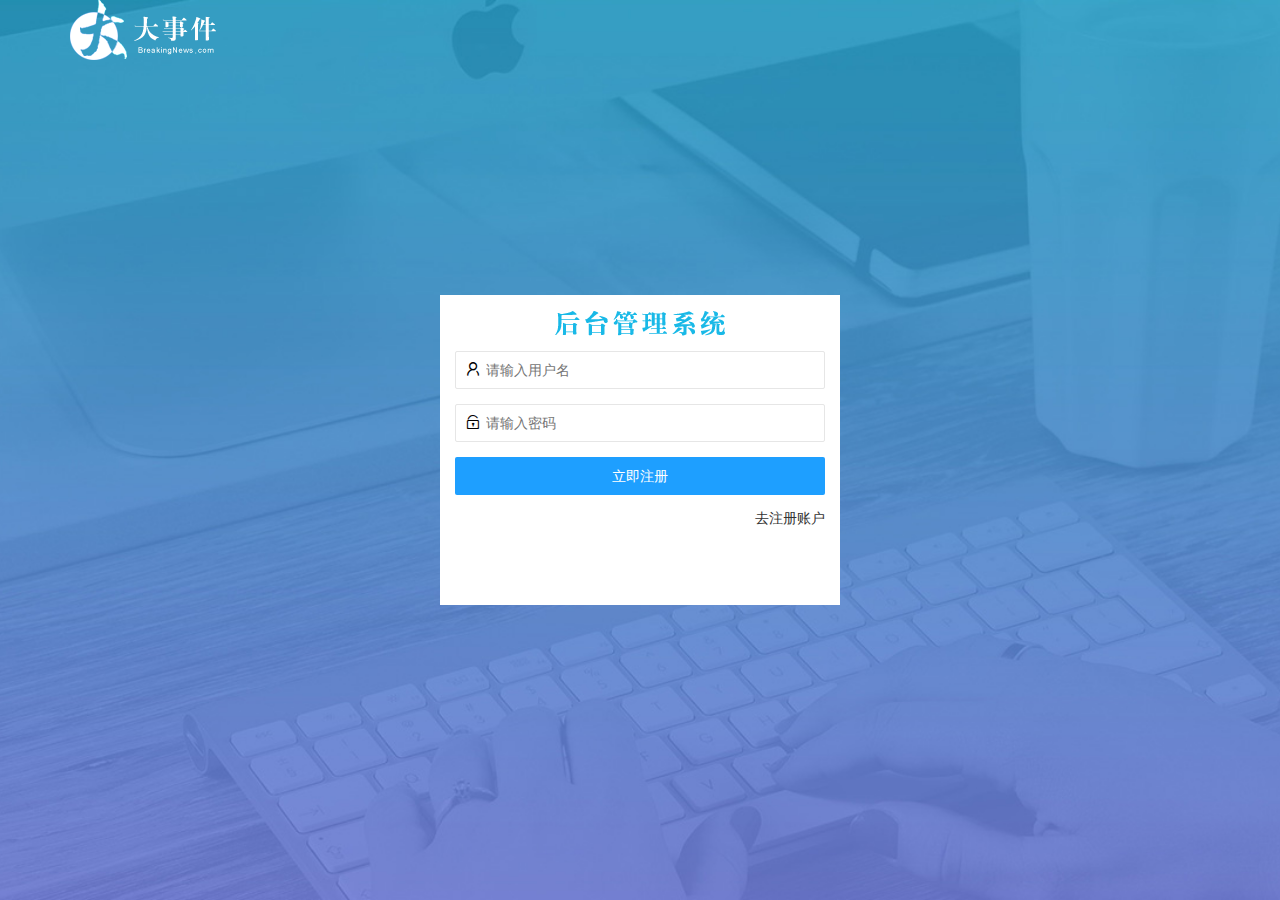
==== commit f4e177e6: "完成后台所有操作" ====
--- a/login.html
+++ b/login.html
@@ -5,10 +5,61 @@
   <meta http-equiv="X-UA-Compatible" content="IE=edge">
   <meta name="viewport" content="width=device-width, initial-scale=1.0">
   <title>Document</title>
-  <link rel="stylesheet" href="assets/lib/layui/css/layui.css"/>
-  <link rel="stylesheet" href="assets/css/index.css">
+  <link rel="stylesheet" href="/assets/css/login.css">
+  <link rel="stylesheet" href="/assets/lib/layui/css/layui.css">
 </head>
 <body>
-   111
+  <div class='layui-main'>
+    <img src="/assets/images/logo.png" alt=""/>  
+  </div>
+  <div class="loginAndreg">
+    <div class="title-box"></div>
+    <!-- 登陆 -->
+    <div class="login">
+      <form class="layui-form" id="form-login">
+        <div class="layui-form-item">
+          <i class="layui-icon layui-icon-username"></i> 
+            <input type="text" name="username" required  lay-verify="required" placeholder="请输入用户名" autocomplete="off" class="layui-input">
+        </div>
+        <div class="layui-form-item">
+          <i class="layui-icon layui-icon-password"></i>   
+          <input type="password" name="password" required  lay-verify="required|pwd" placeholder="请输入密码" autocomplete="off" class="layui-input">
+      </div>
+      <div class="layui-form-item">
+        <button class="layui-btn layui-btn-fluid  layui-btn-normal" lay-submit >立即注册</button>
+    </div>
+    <div class="layui-form-item links">
+      <a href="javascript:;" id="to-reg">去注册账户</a>
+  </div>
+  </form>    
+     </div>
+    <!-- 注册 -->
+    <div class="reg" >
+      <form class="layui-form" id="form-reg">
+        <div class="layui-form-item">
+          <i class="layui-icon layui-icon-username"></i> 
+            <input type="text" name="username" required  lay-verify="required" placeholder="请输入用户名" autocomplete="off" class="layui-input">
+        </div>
+        <div class="layui-form-item">
+          <i class="layui-icon layui-icon-password"></i> 
+          <input type="password" name="password" required  lay-verify="required|pwd" placeholder="请输入密码" autocomplete="off" class="layui-input">
+      </div>
+      <div class="layui-form-item">
+        <i class="layui-icon layui-icon-password"></i> 
+        <input type="password" name="repassword" required  lay-verify="required|pwd|repwd" placeholder="请再次输入密码" autocomplete="off" class="layui-input">
+    </div>
+      <div class="layui-form-item">
+        <button class="layui-btn layui-btn-fluid  layui-btn-normal" lay-submit >立即注册</button>
+    </div>
+    <div class="layui-form-item links">
+      <a href="javascript:;"id="to-login">去注册登陆</a>
+  </div>
+  </form> 
+    </div>
+  </div>
+  <script src="/assets/lib/jquery.js"></script>
+  <script src="/assets/lib/layui/layui.all.js"></script>
+  <script src="/assets/js/baseAPI.js"></script>
+  <script src="/assets/js/login.js"></script>
 </body>
 </html>
--- a/assets/css/login.css
+++ b/assets/css/login.css
@@ -0,0 +1,45 @@
+html,
+body {
+  margin: 0px;
+  padding: 0px;
+  width: 100%;
+  height: 100%;
+  background: url('/assets/images/login_bg.jpg') no-repeat center;
+  background-size: cover;
+}
+.loginAndreg {
+  width: 400px;
+  height: 310px;
+  position: absolute;
+  top: 50%;
+  left: 50%;
+  background-color: #fff;
+  transform: translate(-50%, -50%);
+}
+.title-box {
+  width: 100%;
+  height: 56px;
+  background: url('/assets/images/login_title.png') no-repeat center;
+}
+.reg {
+  display: none;
+}
+.layui-form {
+  padding: 0px 15px;
+}
+.layui-form-item {
+  position: relative;
+}
+
+.links {
+  display: flex;
+  justify-content: flex-end;
+}
+.layui-icon {
+  position: absolute;
+  left: 10px;
+  top: 10px;
+}
+.layui-form-item .layui-input {
+  padding-left: 30px;
+}
